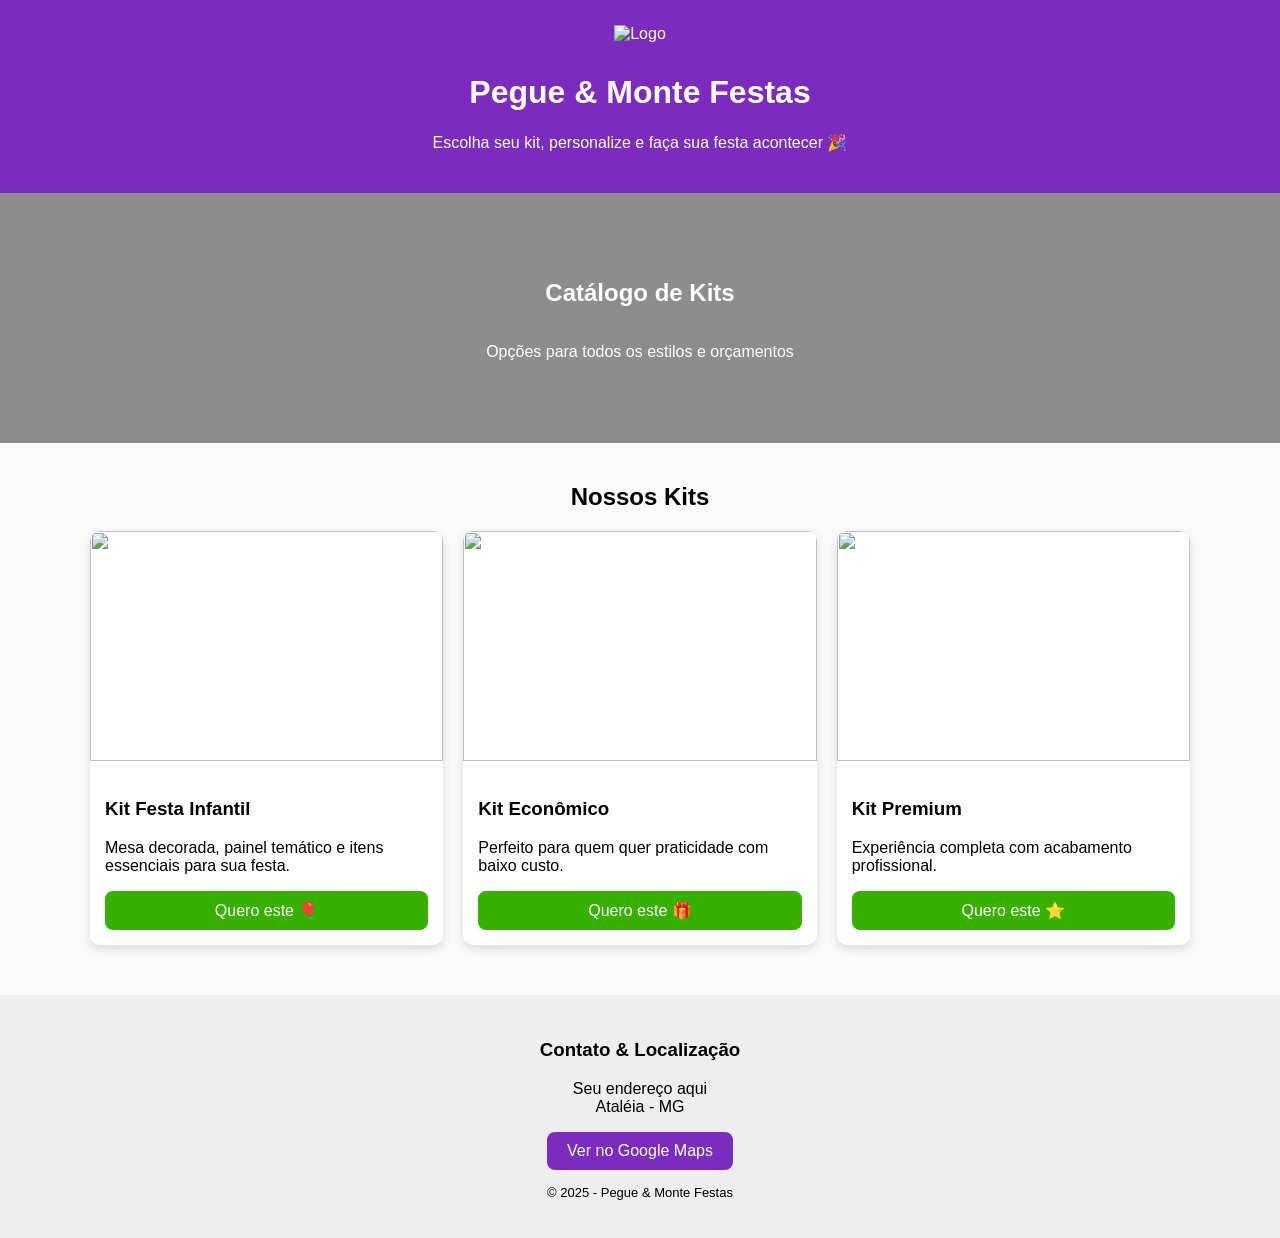
==== index.html @ e945a649 "Add files via upload" ====
<!DOCTYPE html>
<html lang="pt-BR">
<head>
<meta charset="UTF-8">
<meta name="viewport" content="width=device-width, initial-scale=1.0">
<title>Pegue & Monte - Catálogo</title>
<link rel="stylesheet" href="style.css">
</head>

<body>

<header class="topo">
    <img src="img/logo.png" class="logo" alt="Logo">
    <h1>Pegue & Monte Festas</h1>
    <p>Escolha seu kit, personalize e faça sua festa acontecer 🎉</p>
</header>

<section class="banner">
    <div class="overlay">
        <h2>Catálogo de Kits</h2>
        <p>Opções para todos os estilos e orçamentos</p>
    </div>
</section>

<section class="container">
    <h2 class="titulo">Nossos Kits</h2>

    <div class="grid">

        <div class="card">
            <img src="img/produto1.jpg">
            <div class="info">
                <h3>Kit Festa Infantil</h3>
                <p>Mesa decorada, painel temático e itens essenciais para sua festa.</p>
                <button onclick="contato('Kit Festa Infantil')">Quero este 🎈</button>
            </div>
        </div>

        <div class="card">
            <img src="img/produto2.jpg">
            <div class="info">
                <h3>Kit Econômico</h3>
                <p>Perfeito para quem quer praticidade com baixo custo.</p>
                <button onclick="contato('Kit Econômico')">Quero este 🎁</button>
            </div>
        </div>

        <div class="card">
            <img src="img/produto3.jpg">
            <div class="info">
                <h3>Kit Premium</h3>
                <p>Experiência completa com acabamento profissional.</p>
                <button onclick="contato('Kit Premium')">Quero este ⭐</button>
            </div>
        </div>

    </div>
</section>

<footer>
    <h3>Contato & Localização</h3>
    <p>Seu endereço aqui<br>
    Ataléia - MG</p>

    <a class="maps" href="https://maps.google.com" target="_blank">Ver no Google Maps</a>

    <p class="copy">© 2025 - Pegue & Monte Festas</p>
</footer>

<script src="script.js"></script>

</body>
</html>
---- style.css ----
body{
  margin:0;
  font-family:Arial;
  background:#fafafa;
}

/* TOPO */
.topo{
  text-align:center;
  background:#7b2cbf;
  color:white;
  padding:25px;
}
.logo{
  max-height:90px;
  margin-bottom:10px;
}

/* BANNER */
.banner{
  background:url('img/produto1.jpg');
  background-size:cover;
  background-position:center;
  height:250px;
  position:relative;
}
.overlay{
  background:#00000070;
  width:100%;
  height:100%;
  color:white;
  display:flex;
  flex-direction:column;
  justify-content:center;
  align-items:center;
}

/* CONTEÚDO */
.container{
  max-width:1100px;
  margin:auto;
  padding:20px;
}
.titulo{
  text-align:center;
}

.grid{
  display:grid;
  grid-template-columns:repeat(auto-fit,minmax(280px,1fr));
  gap:20px;
}

.card{
  background:white;
  border-radius:10px;
  overflow:hidden;
  box-shadow:0 4px 10px #00000020;
  transition:0.3s;
}
.card:hover{
  transform:scale(1.03);
}
.card img{
  width:100%;
  height:230px;
  object-fit:cover;
}
.info{
  padding:15px;
}
button{
  width:100%;
  padding:10px;
  border:none;
  border-radius:8px;
  background:#38b000;
  color:white;
  font-size:16px;
  cursor:pointer;
}
button:hover{
  background:#2b7a00;
}

/* RODAPÉ */
footer{
  text-align:center;
  padding:25px;
  background:#eeeeee;
  margin-top:30px;
}
.maps{
  display:inline-block;
  background:#7b2cbf;
  color:white;
  padding:10px 20px;
  border-radius:8px;
  text-decoration:none;
}
.copy{
  margin-top:15px;
  font-size:13px;
}
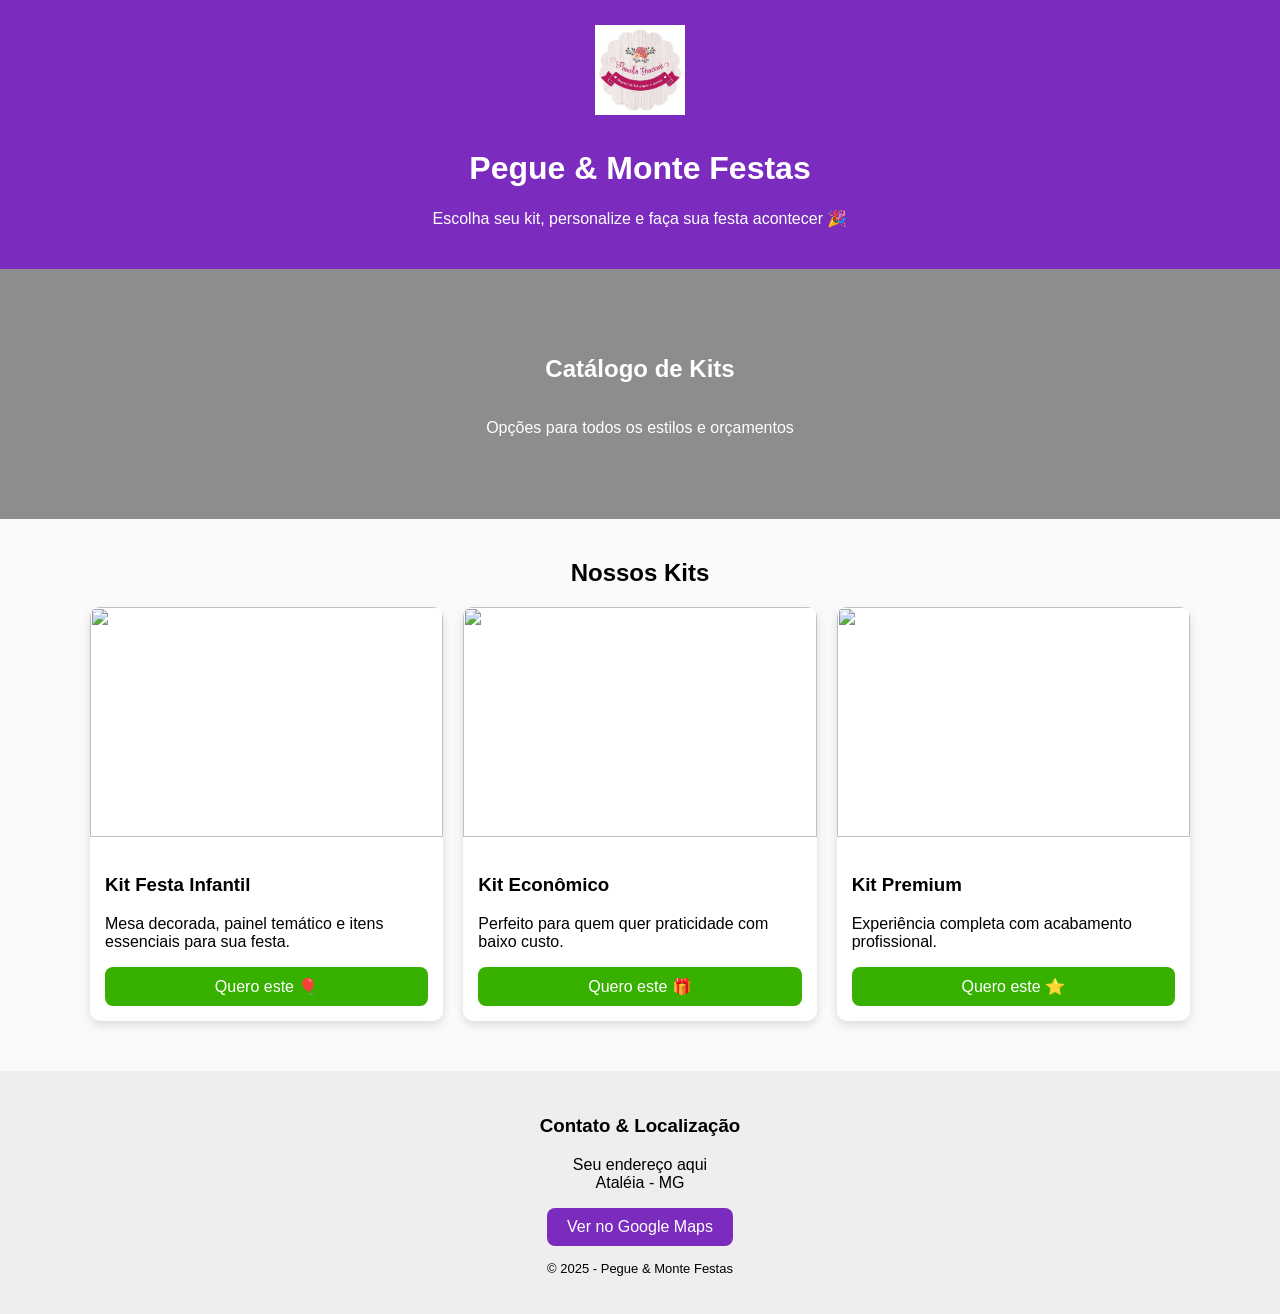
==== commit 8a0725e6: "Update logo image source in index.html" ====
--- a/index.html
+++ b/index.html
@@ -10,7 +10,7 @@
 <body>
 
 <header class="topo">
-    <img src="img/logo.png" class="logo" alt="Logo">
+    <img src="logo.png" class="logo" alt="Logo">
     <h1>Pegue & Monte Festas</h1>
     <p>Escolha seu kit, personalize e faça sua festa acontecer 🎉</p>
 </header>
@@ -70,4 +70,4 @@
 <script src="script.js"></script>
 
 </body>
-</html>+</html>
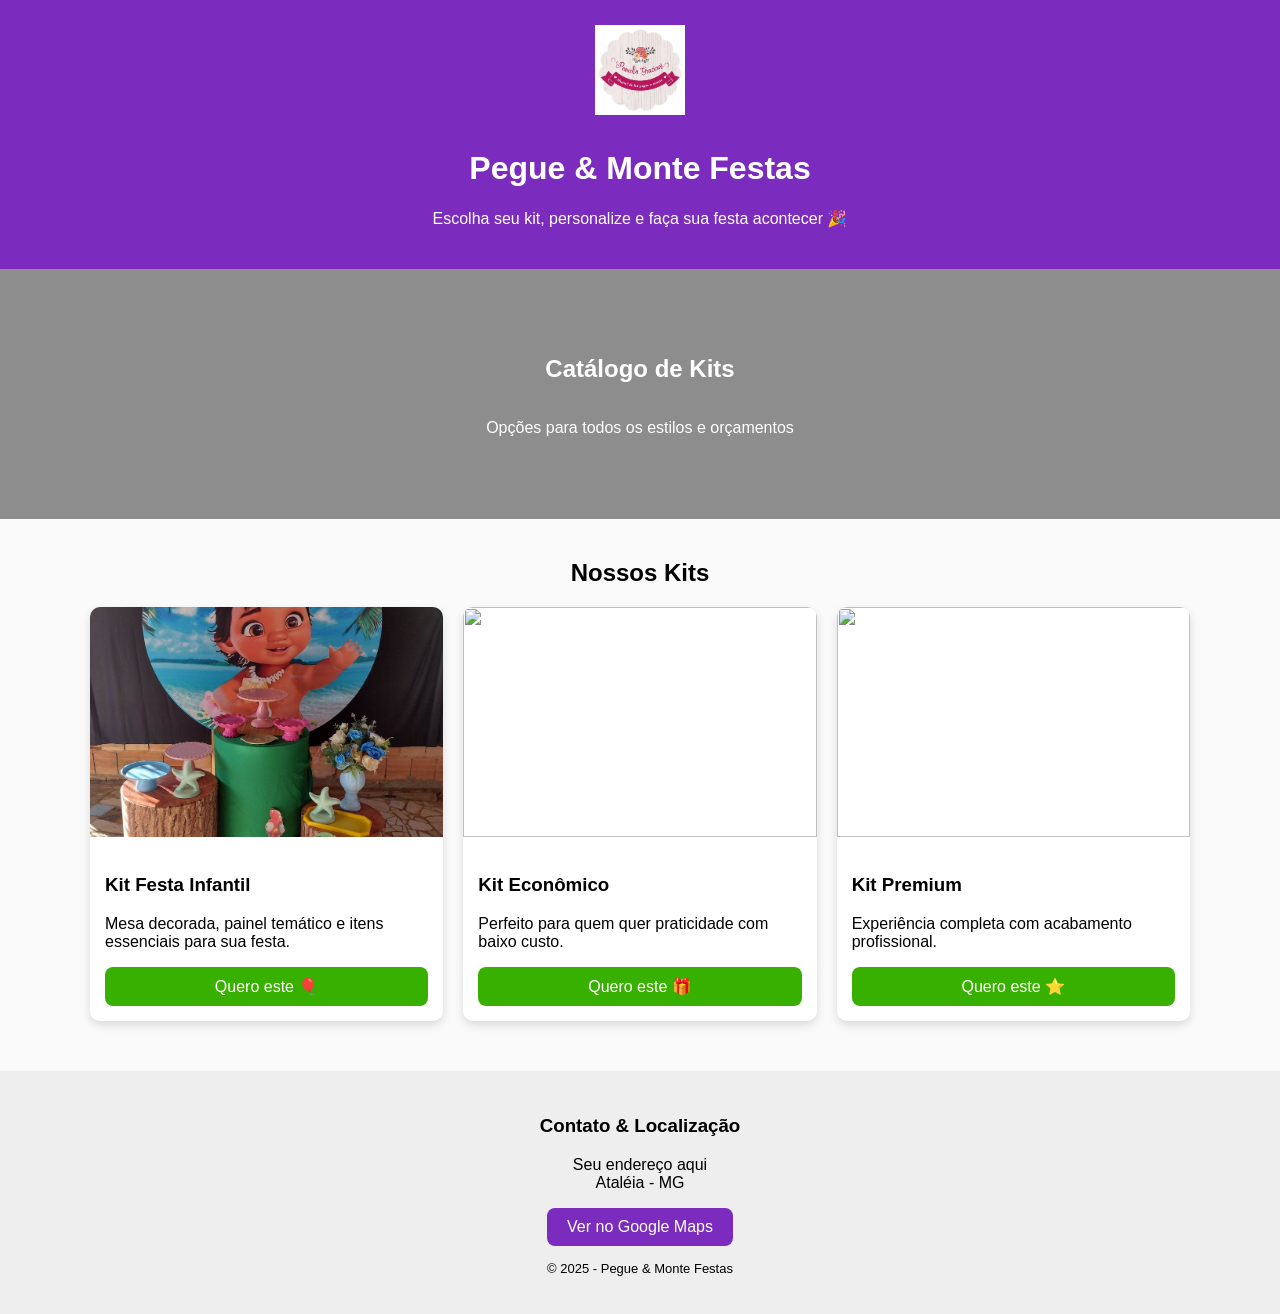
==== commit 6450bf18: "Change image source from produto1.jpg to produto1.png" ====
--- a/index.html
+++ b/index.html
@@ -28,7 +28,7 @@
     <div class="grid">
 
         <div class="card">
-            <img src="img/produto1.jpg">
+            <img src="produto1.png">
             <div class="info">
                 <h3>Kit Festa Infantil</h3>
                 <p>Mesa decorada, painel temático e itens essenciais para sua festa.</p>
@@ -37,7 +37,7 @@
         </div>
 
         <div class="card">
-            <img src="img/produto2.jpg">
+            <img src="produto2.jpg">
             <div class="info">
                 <h3>Kit Econômico</h3>
                 <p>Perfeito para quem quer praticidade com baixo custo.</p>
@@ -46,7 +46,7 @@
         </div>
 
         <div class="card">
-            <img src="img/produto3.jpg">
+            <img src="produto3.jpg">
             <div class="info">
                 <h3>Kit Premium</h3>
                 <p>Experiência completa com acabamento profissional.</p>
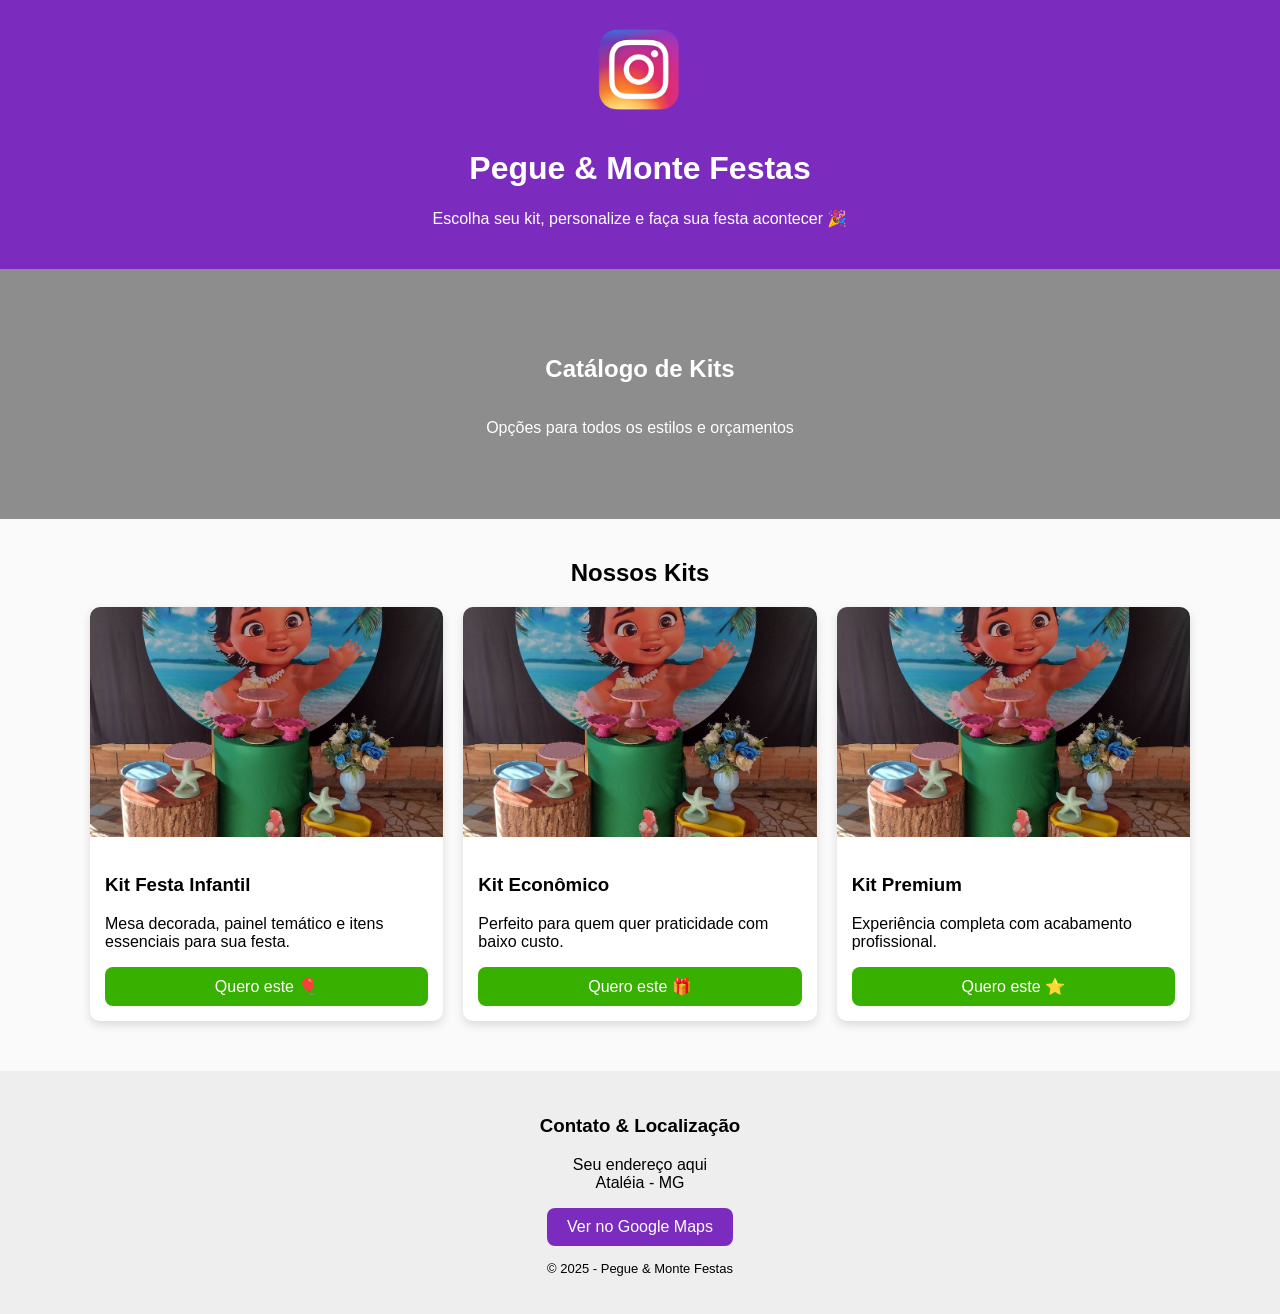
==== commit be271d63: "Update product images in index.html" ====
--- a/index.html
+++ b/index.html
@@ -37,7 +37,7 @@
         </div>
 
         <div class="card">
-            <img src="produto2.jpg">
+            <img src="produto1.png">
             <div class="info">
                 <h3>Kit Econômico</h3>
                 <p>Perfeito para quem quer praticidade com baixo custo.</p>
@@ -46,7 +46,7 @@
         </div>
 
         <div class="card">
-            <img src="produto3.jpg">
+            <img src="produto1.png">
             <div class="info">
                 <h3>Kit Premium</h3>
                 <p>Experiência completa com acabamento profissional.</p>
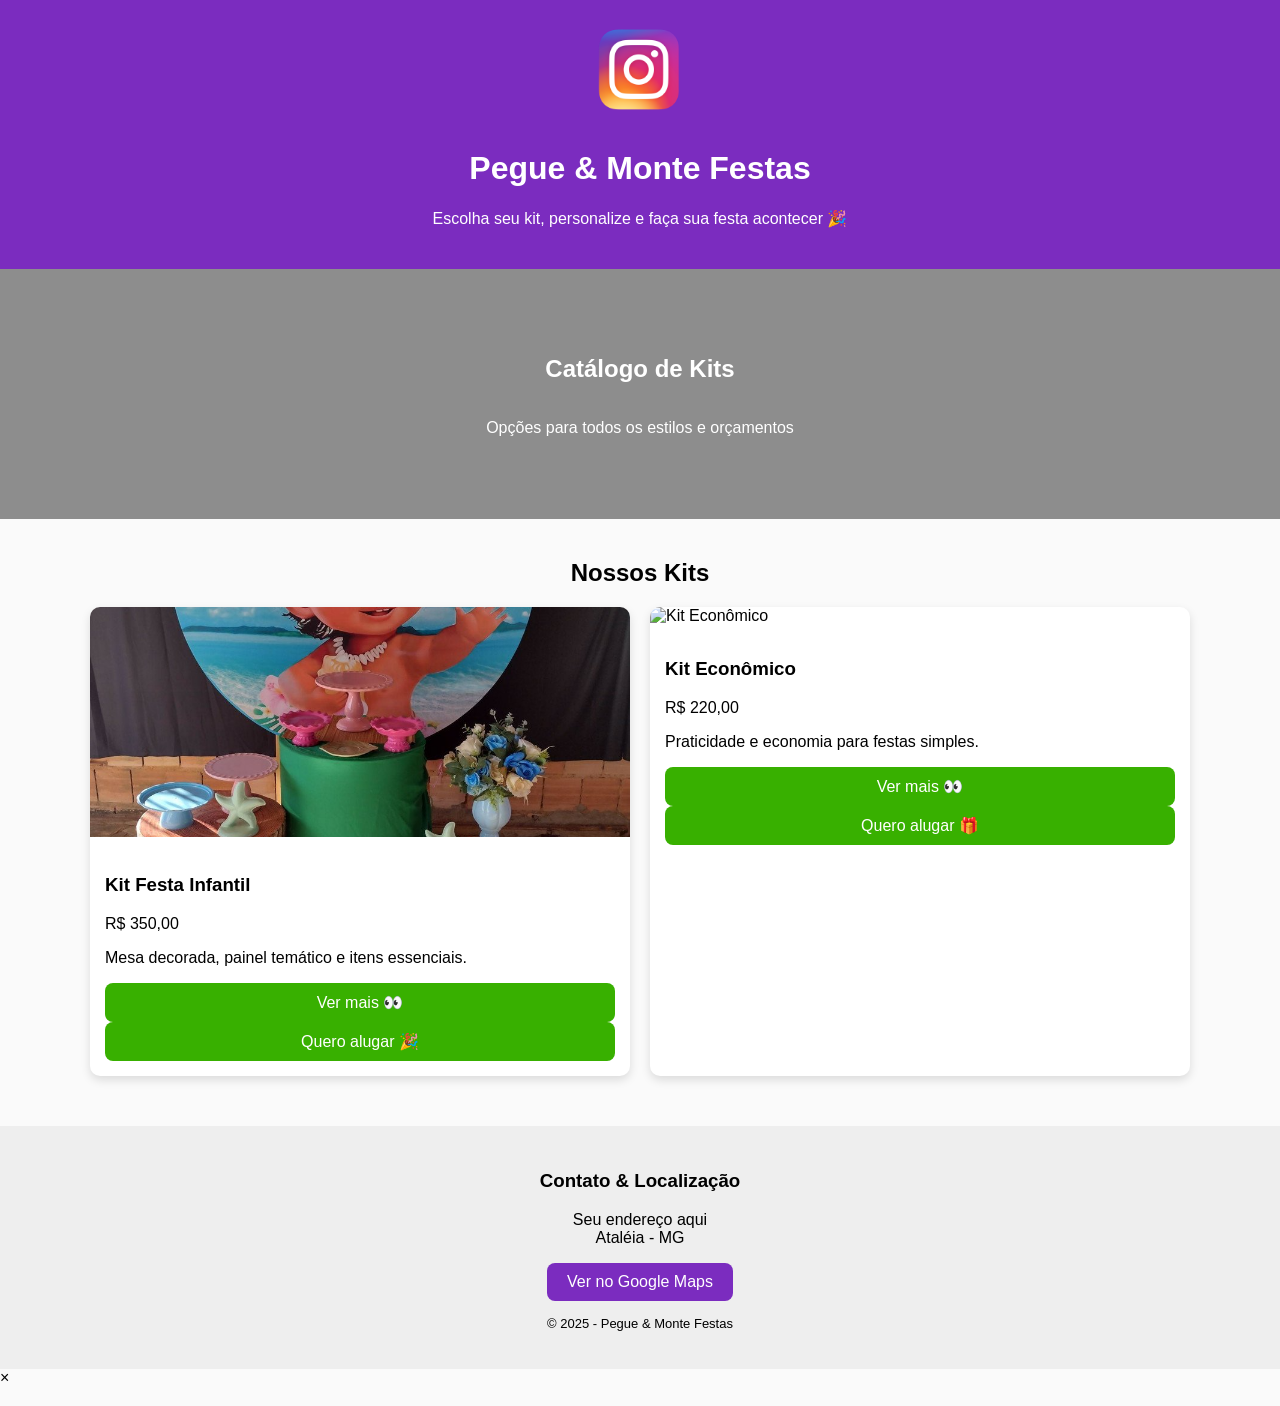
==== commit 3634a429: "Refactor HTML structure and improve formatting" ====
--- a/index.html
+++ b/index.html
@@ -1,73 +1,124 @@
 <!DOCTYPE html>
 <html lang="pt-BR">
 <head>
-<meta charset="UTF-8">
-<meta name="viewport" content="width=device-width, initial-scale=1.0">
-<title>Pegue & Monte - Catálogo</title>
-<link rel="stylesheet" href="style.css">
+  <meta charset="UTF-8">
+  <meta name="viewport" content="width=device-width, initial-scale=1.0">
+  <title>Pegue & Monte - Catálogo</title>
+  <link rel="stylesheet" href="style.css">
 </head>
 
 <body>
 
 <header class="topo">
-    <img src="logo.png" class="logo" alt="Logo">
-    <h1>Pegue & Monte Festas</h1>
-    <p>Escolha seu kit, personalize e faça sua festa acontecer 🎉</p>
+  <img src="logo.png" class="logo" alt="Logo">
+  <h1>Pegue & Monte Festas</h1>
+  <p>Escolha seu kit, personalize e faça sua festa acontecer 🎉</p>
 </header>
 
 <section class="banner">
-    <div class="overlay">
-        <h2>Catálogo de Kits</h2>
-        <p>Opções para todos os estilos e orçamentos</p>
-    </div>
+  <div class="overlay">
+    <h2>Catálogo de Kits</h2>
+    <p>Opções para todos os estilos e orçamentos</p>
+  </div>
 </section>
 
 <section class="container">
-    <h2 class="titulo">Nossos Kits</h2>
+  <h2 class="titulo">Nossos Kits</h2>
 
-    <div class="grid">
+  <div class="grid">
 
-        <div class="card">
-            <img src="produto1.png">
-            <div class="info">
-                <h3>Kit Festa Infantil</h3>
-                <p>Mesa decorada, painel temático e itens essenciais para sua festa.</p>
-                <button onclick="contato('Kit Festa Infantil')">Quero este 🎈</button>
-            </div>
+    <!-- KIT 1 -->
+    <div class="card">
+      <img src="produto1.png" alt="Kit Festa Infantil">
+
+      <div class="info">
+        <h3>Kit Festa Infantil</h3>
+
+        <span class="preco">R$ 350,00</span>
+
+        <p class="descricao-curta">
+          Mesa decorada, painel temático e itens essenciais.
+        </p>
+
+        <div class="acoes">
+          <button class="ver-mais"
+            onclick="verMais(
+              'Kit Festa Infantil',
+              'Inclui mesa decorada, painel temático, toalha, suportes para doces, balões e itens personalizados.',
+              'R$ 350,00'
+            )">
+            Ver mais 👀
+          </button>
+
+          <button class="alugar"
+            onclick="contato(
+              'Kit Festa Infantil',
+              'R$ 350,00',
+              'produto1.png'
+            )">
+            Quero alugar 🎉
+          </button>
         </div>
+      </div>
+    </div>
 
-        <div class="card">
-            <img src="produto1.png">
-            <div class="info">
-                <h3>Kit Econômico</h3>
-                <p>Perfeito para quem quer praticidade com baixo custo.</p>
-                <button onclick="contato('Kit Econômico')">Quero este 🎁</button>
-            </div>
+    <!-- KIT 2 (EXEMPLO) -->
+    <div class="card">
+      <img src="produto2.png" alt="Kit Econômico">
+
+      <div class="info">
+        <h3>Kit Econômico</h3>
+
+        <span class="preco">R$ 220,00</span>
+
+        <p class="descricao-curta">
+          Praticidade e economia para festas simples.
+        </p>
+
+        <div class="acoes">
+          <button class="ver-mais"
+            onclick="verMais(
+              'Kit Econômico',
+              'Contém painel simples, mesa, toalha e suportes básicos.',
+              'R$ 220,00'
+            )">
+            Ver mais 👀
+          </button>
+
+          <button class="alugar"
+            onclick="contato(
+              'Kit Econômico',
+              'R$ 220,00',
+              'produto2.png'
+            )">
+            Quero alugar 🎁
+          </button>
         </div>
+      </div>
+    </div>
 
-        <div class="card">
-            <img src="produto1.png">
-            <div class="info">
-                <h3>Kit Premium</h3>
-                <p>Experiência completa com acabamento profissional.</p>
-                <button onclick="contato('Kit Premium')">Quero este ⭐</button>
-            </div>
-        </div>
-
-    </div>
+  </div>
 </section>
 
 <footer>
-    <h3>Contato & Localização</h3>
-    <p>Seu endereço aqui<br>
-    Ataléia - MG</p>
-
-    <a class="maps" href="https://maps.google.com" target="_blank">Ver no Google Maps</a>
-
-    <p class="copy">© 2025 - Pegue & Monte Festas</p>
+  <h3>Contato & Localização</h3>
+  <p>Seu endereço aqui<br>Ataléia - MG</p>
+  <a class="maps" href="https://maps.google.com" target="_blank">
+    Ver no Google Maps
+  </a>
+  <p class="copy">© 2025 - Pegue & Monte Festas</p>
 </footer>
 
+<!-- MODAL -->
+<div id="modal" class="modal">
+  <div class="modal-conteudo">
+    <span class="fechar" onclick="fecharModal()">×</span>
+    <h2 id="modalTitulo"></h2>
+    <p id="modalDescricao"></p>
+    <strong id="modalPreco"></strong>
+  </div>
+</div>
+
 <script src="script.js"></script>
-
 </body>
 </html>
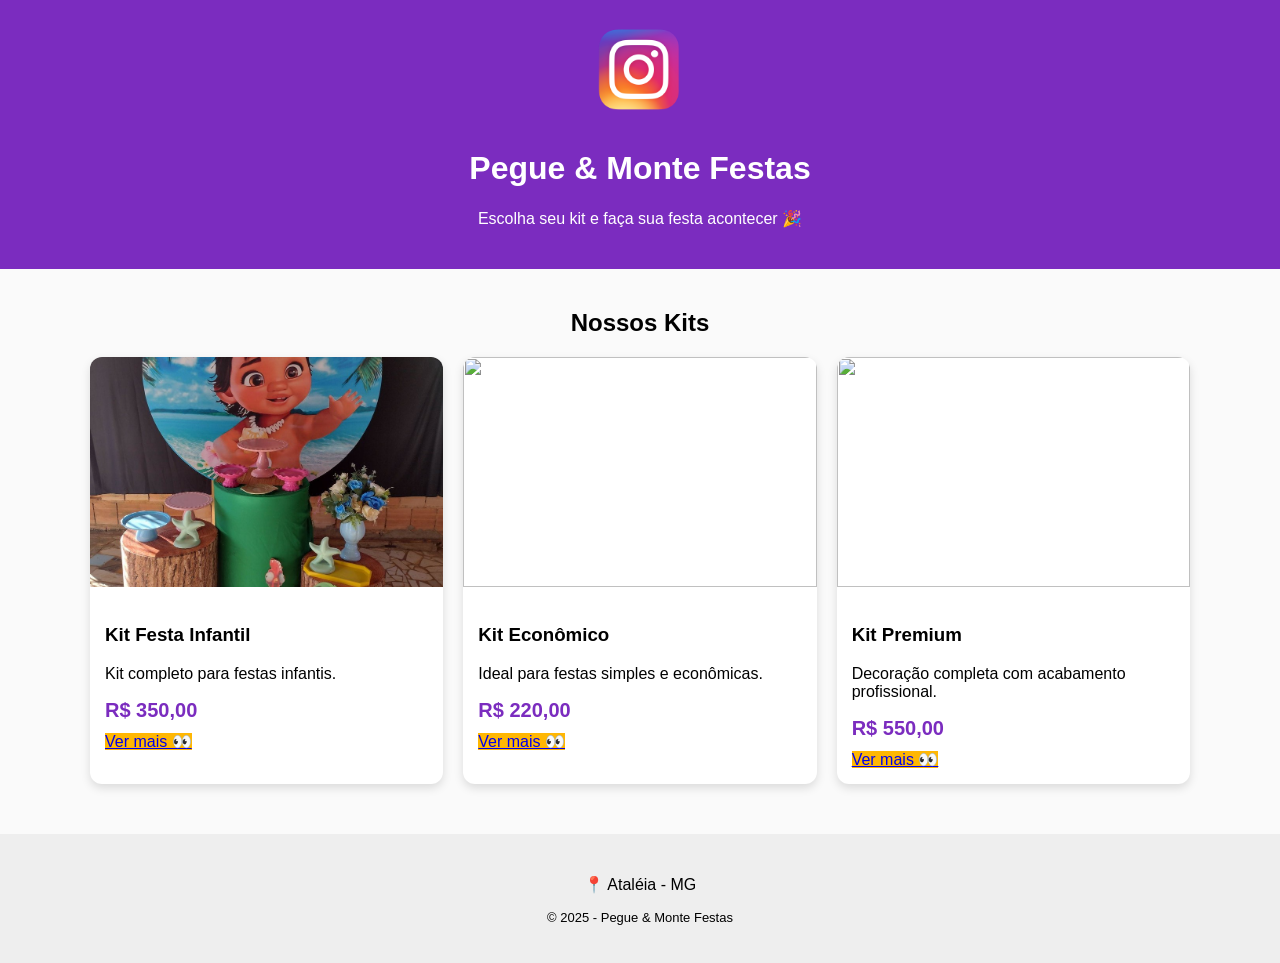
==== commit fd6583e6: "Refactor index.html for improved structure and content" ====
--- a/index.html
+++ b/index.html
@@ -1,123 +1,62 @@
 <!DOCTYPE html>
 <html lang="pt-BR">
 <head>
-  <meta charset="UTF-8">
-  <meta name="viewport" content="width=device-width, initial-scale=1.0">
-  <title>Pegue & Monte - Catálogo</title>
-  <link rel="stylesheet" href="style.css">
+<meta charset="UTF-8">
+<meta name="viewport" content="width=device-width, initial-scale=1.0">
+<title>Pegue & Monte - Catálogo</title>
+<link rel="stylesheet" href="style.css">
 </head>
 
 <body>
 
 <header class="topo">
-  <img src="logo.png" class="logo" alt="Logo">
+  <img src="logo.png" class="logo">
   <h1>Pegue & Monte Festas</h1>
-  <p>Escolha seu kit, personalize e faça sua festa acontecer 🎉</p>
+  <p>Escolha seu kit e faça sua festa acontecer 🎉</p>
 </header>
 
-<section class="banner">
-  <div class="overlay">
-    <h2>Catálogo de Kits</h2>
-    <p>Opções para todos os estilos e orçamentos</p>
+<section class="container">
+<h2 class="titulo">Nossos Kits</h2>
+
+<div class="grid">
+
+<div class="card">
+  <img src="produto1.png">
+  <div class="info">
+    <h3>Kit Festa Infantil</h3>
+    <p>Kit completo para festas infantis.</p>
+    <p class="preco">R$ 350,00</p>
+    <a href="kit-infantil.html" class="ver-mais">Ver mais 👀</a>
   </div>
-</section>
+</div>
 
-<section class="container">
-  <h2 class="titulo">Nossos Kits</h2>
+<div class="card">
+  <img src="produto2.png">
+  <div class="info">
+    <h3>Kit Econômico</h3>
+    <p>Ideal para festas simples e econômicas.</p>
+    <p class="preco">R$ 220,00</p>
+    <a href="kit-economico.html" class="ver-mais">Ver mais 👀</a>
+  </div>
+</div>
 
-  <div class="grid">
+<div class="card">
+  <img src="produto3.png">
+  <div class="info">
+    <h3>Kit Premium</h3>
+    <p>Decoração completa com acabamento profissional.</p>
+    <p class="preco">R$ 550,00</p>
+    <a href="kit-premium.html" class="ver-mais">Ver mais 👀</a>
+  </div>
+</div>
 
-    <!-- KIT 1 -->
-    <div class="card">
-      <img src="produto1.png" alt="Kit Festa Infantil">
-
-      <div class="info">
-        <h3>Kit Festa Infantil</h3>
-
-        <span class="preco">R$ 350,00</span>
-
-        <p class="descricao-curta">
-          Mesa decorada, painel temático e itens essenciais.
-        </p>
-
-        <div class="acoes">
-          <button class="ver-mais"
-            onclick="verMais(
-              'Kit Festa Infantil',
-              'Inclui mesa decorada, painel temático, toalha, suportes para doces, balões e itens personalizados.',
-              'R$ 350,00'
-            )">
-            Ver mais 👀
-          </button>
-
-          <button class="alugar"
-            onclick="contato(
-              'Kit Festa Infantil',
-              'R$ 350,00',
-              'produto1.png'
-            )">
-            Quero alugar 🎉
-          </button>
-        </div>
-      </div>
-    </div>
-
-    <!-- KIT 2 (EXEMPLO) -->
-    <div class="card">
-      <img src="produto2.png" alt="Kit Econômico">
-
-      <div class="info">
-        <h3>Kit Econômico</h3>
-
-        <span class="preco">R$ 220,00</span>
-
-        <p class="descricao-curta">
-          Praticidade e economia para festas simples.
-        </p>
-
-        <div class="acoes">
-          <button class="ver-mais"
-            onclick="verMais(
-              'Kit Econômico',
-              'Contém painel simples, mesa, toalha e suportes básicos.',
-              'R$ 220,00'
-            )">
-            Ver mais 👀
-          </button>
-
-          <button class="alugar"
-            onclick="contato(
-              'Kit Econômico',
-              'R$ 220,00',
-              'produto2.png'
-            )">
-            Quero alugar 🎁
-          </button>
-        </div>
-      </div>
-    </div>
-
-  </div>
+</div>
 </section>
 
 <footer>
-  <h3>Contato & Localização</h3>
-  <p>Seu endereço aqui<br>Ataléia - MG</p>
-  <a class="maps" href="https://maps.google.com" target="_blank">
-    Ver no Google Maps
-  </a>
-  <p class="copy">© 2025 - Pegue & Monte Festas</p>
+<p>📍 Ataléia - MG</p>
+<p class="copy">© 2025 - Pegue & Monte Festas</p>
 </footer>
-
-<!-- MODAL -->
-<div id="modal" class="modal">
-  <div class="modal-conteudo">
-    <span class="fechar" onclick="fecharModal()">×</span>
-    <h2 id="modalTitulo"></h2>
-    <p id="modalDescricao"></p>
-    <strong id="modalPreco"></strong>
-  </div>
-</div>
 
 <script src="script.js"></script>
 </body>
--- a/style.css
+++ b/style.css
@@ -18,7 +18,7 @@
 
 /* BANNER */
 .banner{
-  background:url('img/produto1.jpg');
+  background:url('produto1.png');
   background-size:cover;
   background-position:center;
   height:250px;
@@ -53,7 +53,7 @@
 
 .card{
   background:white;
-  border-radius:10px;
+  border-radius:12px;
   overflow:hidden;
   box-shadow:0 4px 10px #00000020;
   transition:0.3s;
@@ -69,18 +69,70 @@
 .info{
   padding:15px;
 }
+
+.preco{
+  display:block;
+  font-size:20px;
+  font-weight:bold;
+  color:#7b2cbf;
+  margin:10px 0;
+}
+
+.acoes{
+  display:flex;
+  gap:10px;
+  margin-top:10px;
+}
+
 button{
   width:100%;
   padding:10px;
   border:none;
   border-radius:8px;
+  font-size:15px;
+  cursor:pointer;
+}
+
+.alugar{
   background:#38b000;
   color:white;
-  font-size:16px;
+}
+.alugar:hover{
+  background:#2b7a00;
+}
+
+.ver-mais{
+  background:#ffb703;
+}
+.ver-mais:hover{
+  background:#e0a800;
+}
+
+/* MODAL */
+.modal{
+  display:none;
+  position:fixed;
+  top:0;
+  left:0;
+  width:100%;
+  height:100%;
+  background:#00000090;
+  justify-content:center;
+  align-items:center;
+  z-index:1000;
+}
+.modal-conteudo{
+  background:white;
+  padding:25px;
+  border-radius:12px;
+  max-width:400px;
+  width:90%;
+  text-align:center;
+}
+.fechar{
+  font-size:24px;
   cursor:pointer;
-}
-button:hover{
-  background:#2b7a00;
+  float:right;
 }
 
 /* RODAPÉ */
@@ -101,4 +153,4 @@
 .copy{
   margin-top:15px;
   font-size:13px;
-}+}
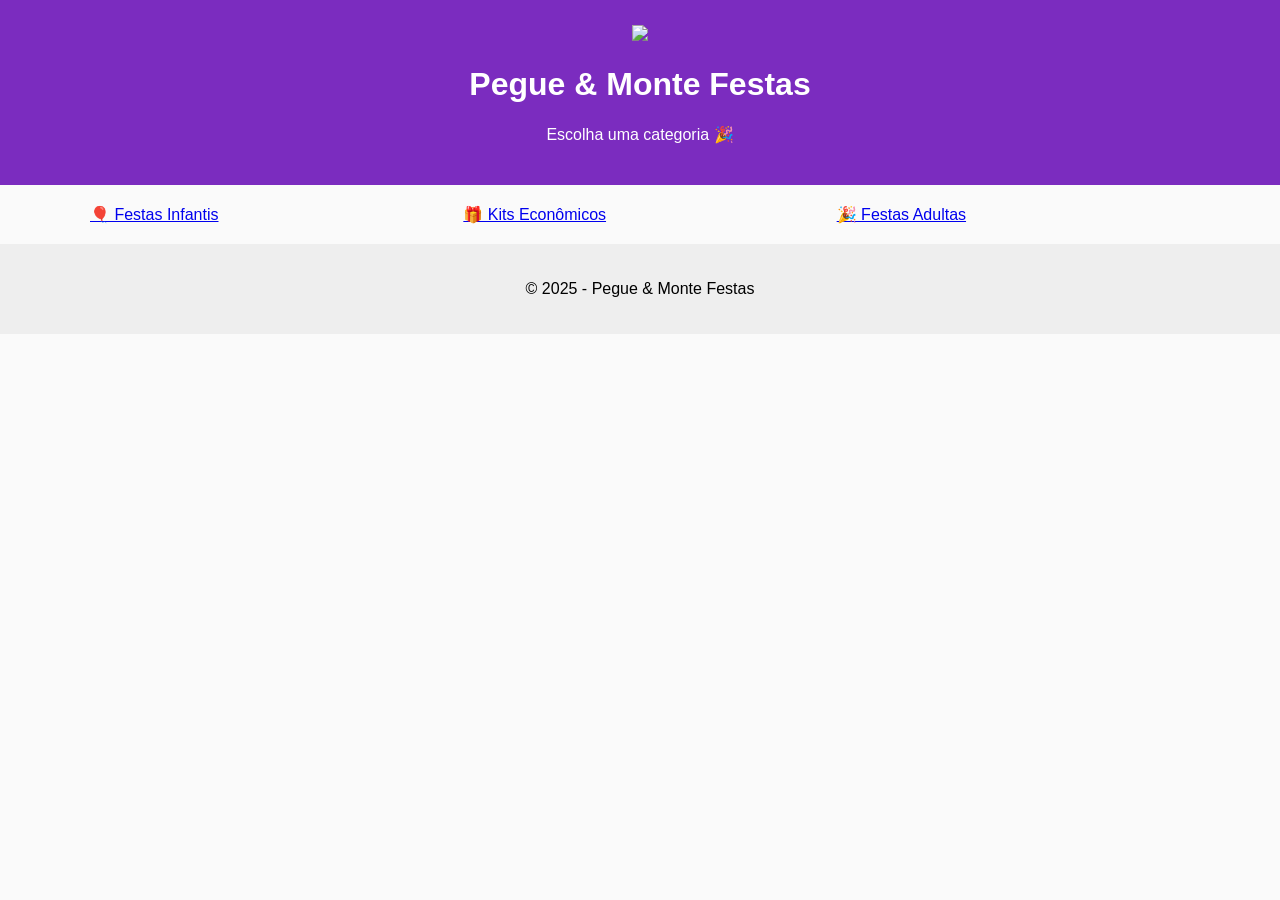
==== commit 0d1e2725: "Update index.html for festival categories and logo" ====
--- a/index.html
+++ b/index.html
@@ -2,62 +2,39 @@
 <html lang="pt-BR">
 <head>
 <meta charset="UTF-8">
-<meta name="viewport" content="width=device-width, initial-scale=1.0">
-<title>Pegue & Monte - Catálogo</title>
+<title>Pegue & Monte Festas</title>
 <link rel="stylesheet" href="style.css">
 </head>
 
 <body>
 
 <header class="topo">
-  <img src="logo.png" class="logo">
+  <img src="img/logo.png" class="logo">
   <h1>Pegue & Monte Festas</h1>
-  <p>Escolha seu kit e faça sua festa acontecer 🎉</p>
+  <p>Escolha uma categoria 🎉</p>
 </header>
 
 <section class="container">
-<h2 class="titulo">Nossos Kits</h2>
-
 <div class="grid">
 
-<div class="card">
-  <img src="produto1.png">
-  <div class="info">
-    <h3>Kit Festa Infantil</h3>
-    <p>Kit completo para festas infantis.</p>
-    <p class="preco">R$ 350,00</p>
-    <a href="kit-infantil.html" class="ver-mais">Ver mais 👀</a>
-  </div>
-</div>
+<a href="categorias/infantil.html" class="categoria">
+  🎈 Festas Infantis
+</a>
 
-<div class="card">
-  <img src="produto2.png">
-  <div class="info">
-    <h3>Kit Econômico</h3>
-    <p>Ideal para festas simples e econômicas.</p>
-    <p class="preco">R$ 220,00</p>
-    <a href="kit-economico.html" class="ver-mais">Ver mais 👀</a>
-  </div>
-</div>
+<a href="categorias/economico.html" class="categoria">
+  🎁 Kits Econômicos
+</a>
 
-<div class="card">
-  <img src="produto3.png">
-  <div class="info">
-    <h3>Kit Premium</h3>
-    <p>Decoração completa com acabamento profissional.</p>
-    <p class="preco">R$ 550,00</p>
-    <a href="kit-premium.html" class="ver-mais">Ver mais 👀</a>
-  </div>
-</div>
+<a href="categorias/adulto.html" class="categoria">
+  🎉 Festas Adultas
+</a>
 
 </div>
 </section>
 
 <footer>
-<p>📍 Ataléia - MG</p>
-<p class="copy">© 2025 - Pegue & Monte Festas</p>
+<p>© 2025 - Pegue & Monte Festas</p>
 </footer>
 
-<script src="script.js"></script>
 </body>
 </html>
--- a/style.css
+++ b/style.css
@@ -4,45 +4,19 @@
   background:#fafafa;
 }
 
-/* TOPO */
 .topo{
-  text-align:center;
   background:#7b2cbf;
   color:white;
+  text-align:center;
   padding:25px;
 }
-.logo{
-  max-height:90px;
-  margin-bottom:10px;
-}
 
-/* BANNER */
-.banner{
-  background:url('produto1.png');
-  background-size:cover;
-  background-position:center;
-  height:250px;
-  position:relative;
-}
-.overlay{
-  background:#00000070;
-  width:100%;
-  height:100%;
-  color:white;
-  display:flex;
-  flex-direction:column;
-  justify-content:center;
-  align-items:center;
-}
+.logo{max-height:90px}
 
-/* CONTEÚDO */
 .container{
   max-width:1100px;
   margin:auto;
   padding:20px;
-}
-.titulo{
-  text-align:center;
 }
 
 .grid{
@@ -53,104 +27,61 @@
 
 .card{
   background:white;
-  border-radius:12px;
+  border-radius:10px;
   overflow:hidden;
-  box-shadow:0 4px 10px #00000020;
-  transition:0.3s;
+  box-shadow:0 4px 10px #00000030;
 }
-.card:hover{
-  transform:scale(1.03);
-}
+
 .card img{
   width:100%;
-  height:230px;
+  height:220px;
   object-fit:cover;
 }
-.info{
-  padding:15px;
+
+.info{padding:15px}
+
+.preco{
+  font-weight:bold;
+  color:#38b000;
 }
 
-.preco{
+.ver-mais{
   display:block;
-  font-size:20px;
+  background:#ffb703;
+  padding:10px;
+  text-align:center;
+  border-radius:8px;
+  text-decoration:none;
+  color:black;
   font-weight:bold;
-  color:#7b2cbf;
-  margin:10px 0;
 }
 
-.acoes{
-  display:flex;
-  gap:10px;
-  margin-top:10px;
+.img-detalhe{
+  width:100%;
+  max-width:450px;
+  display:block;
+  margin:auto;
+}
+
+.preco-grande{
+  font-size:22px;
+  color:#38b000;
+  font-weight:bold;
 }
 
 button{
   width:100%;
-  padding:10px;
+  padding:12px;
+  background:#38b000;
+  color:white;
   border:none;
   border-radius:8px;
-  font-size:15px;
+  font-size:16px;
   cursor:pointer;
 }
 
-.alugar{
-  background:#38b000;
-  color:white;
-}
-.alugar:hover{
-  background:#2b7a00;
-}
-
-.ver-mais{
-  background:#ffb703;
-}
-.ver-mais:hover{
-  background:#e0a800;
-}
-
-/* MODAL */
-.modal{
-  display:none;
-  position:fixed;
-  top:0;
-  left:0;
-  width:100%;
-  height:100%;
-  background:#00000090;
-  justify-content:center;
-  align-items:center;
-  z-index:1000;
-}
-.modal-conteudo{
-  background:white;
-  padding:25px;
-  border-radius:12px;
-  max-width:400px;
-  width:90%;
-  text-align:center;
-}
-.fechar{
-  font-size:24px;
-  cursor:pointer;
-  float:right;
-}
-
-/* RODAPÉ */
 footer{
   text-align:center;
-  padding:25px;
-  background:#eeeeee;
-  margin-top:30px;
+  background:#eee;
+  padding:20px;
 }
-.maps{
-  display:inline-block;
-  background:#7b2cbf;
-  color:white;
-  padding:10px 20px;
-  border-radius:8px;
-  text-decoration:none;
-}
-.copy{
-  margin-top:15px;
-  font-size:13px;
-}
